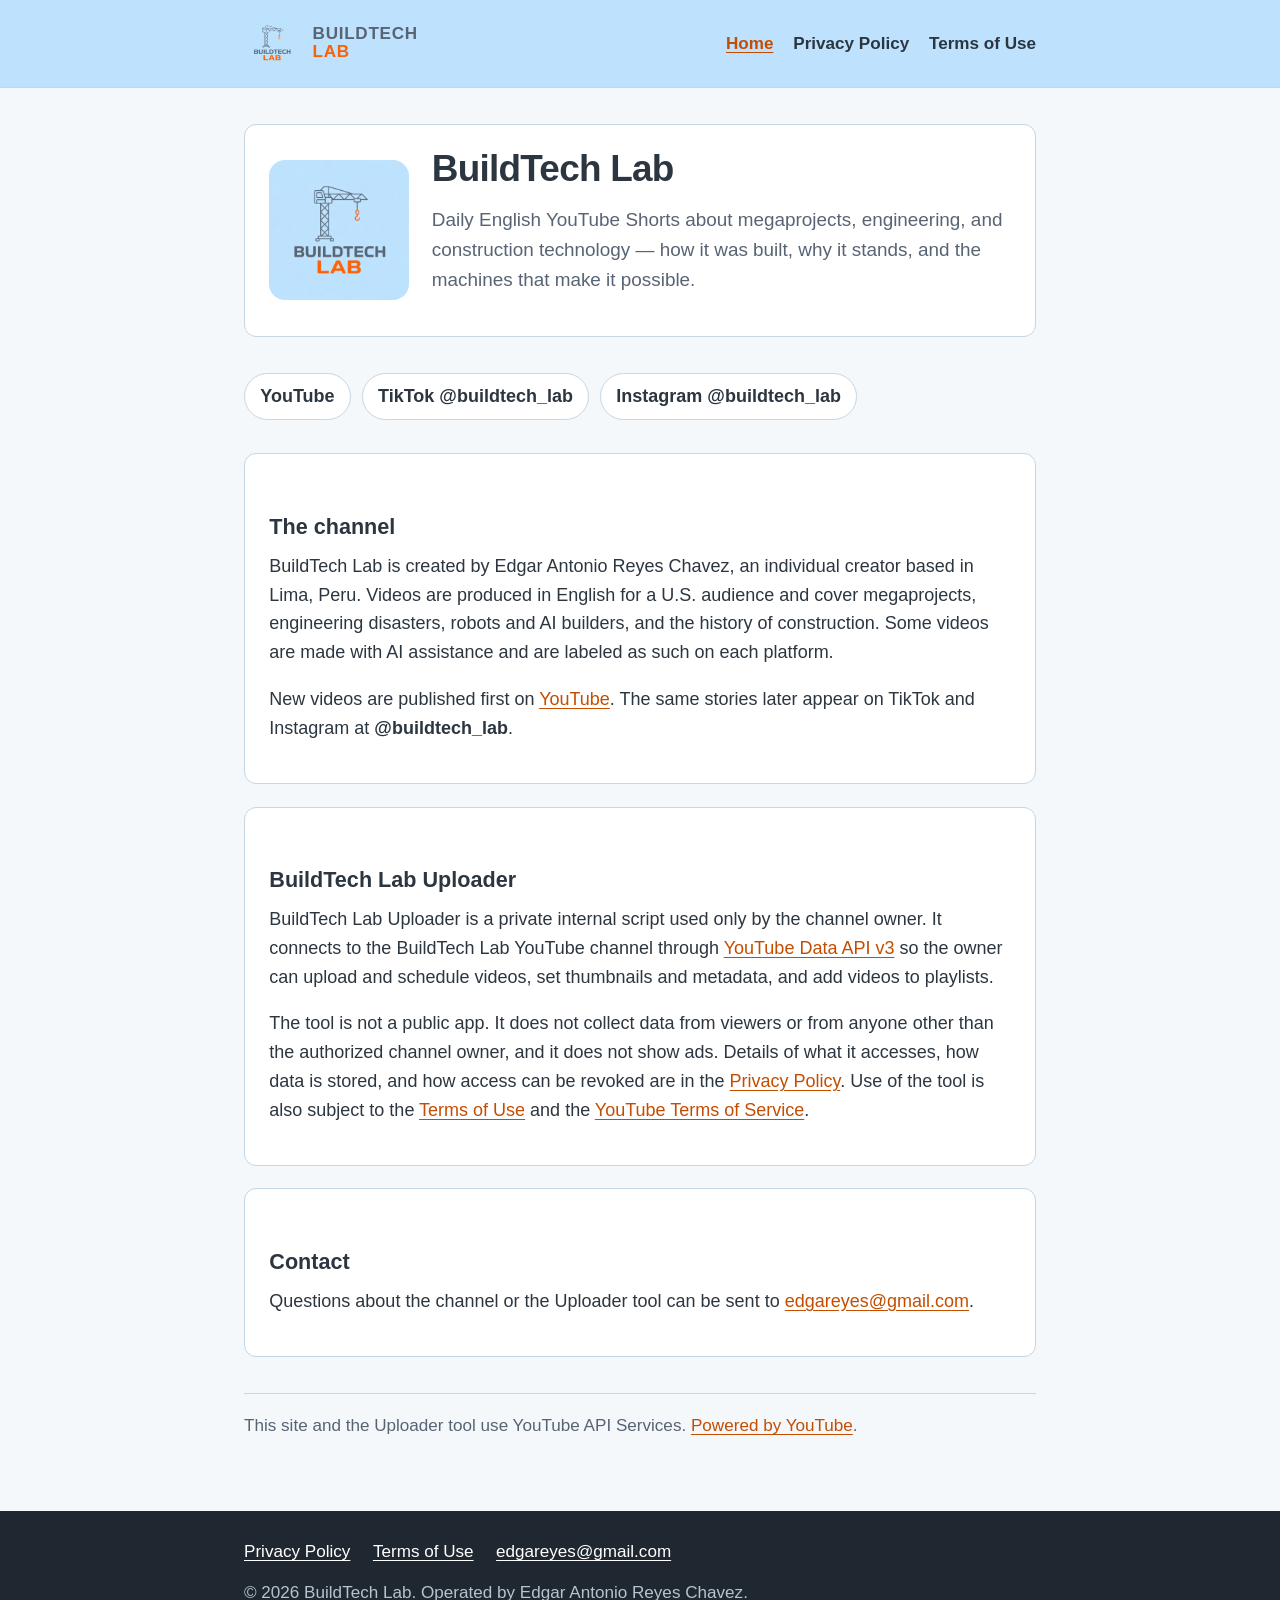
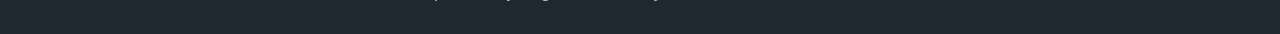
==== index.html @ da38969f "BuildTech Lab site" ====
<!DOCTYPE html>
<html lang="en">
<head>
  <meta charset="utf-8">
  <meta name="viewport" content="width=device-width, initial-scale=1">
  <meta name="description" content="BuildTech Lab is an English YouTube Shorts channel about megaprojects, engineering, and construction technology. Home of the private BuildTech Lab Uploader tool.">
  <title>BuildTech Lab — Engineering in 60 seconds</title>
  <link rel="icon" href="logo.jpg" type="image/jpeg">
  <link rel="stylesheet" href="styles.css">
</head>
<body>
  <header class="site-header">
    <div class="inner">
      <a class="brand" href="index.html">
        <img src="logo.jpg" width="800" height="800" alt="BuildTech Lab logo: a crane with an orange hook">
        <span class="wordmark"><span class="build">BUILDTECH</span><span class="lab">LAB</span></span>
      </a>
      <nav class="nav" aria-label="Primary">
        <a href="index.html" aria-current="page">Home</a>
        <a href="privacy.html">Privacy Policy</a>
        <a href="terms.html">Terms of Use</a>
      </nav>
    </div>
  </header>

  <main>
    <section class="hero">
      <img class="hero-logo" src="logo.jpg" width="800" height="800" alt="BuildTech Lab logo">
      <div>
        <h1>BuildTech Lab</h1>
        <p class="lede">Daily English YouTube Shorts about megaprojects, engineering, and construction technology — how it was built, why it stands, and the machines that make it possible.</p>
      </div>
    </section>

    <ul class="links">
      <li><a href="https://www.youtube.com/channel/UCGy6Xwe3I8vWP3yhMq9yGMQ">YouTube</a></li>
      <li><a href="https://www.tiktok.com/@buildtech_lab">TikTok @buildtech_lab</a></li>
      <li><a href="https://www.instagram.com/buildtech_lab/">Instagram @buildtech_lab</a></li>
    </ul>

    <section class="card">
      <h2>The channel</h2>
      <p>BuildTech Lab is created by Edgar Antonio Reyes Chavez, an individual creator based in Lima, Peru. Videos are produced in English for a U.S. audience and cover megaprojects, engineering disasters, robots and AI builders, and the history of construction. Some videos are made with AI assistance and are labeled as such on each platform.</p>
      <p>New videos are published first on <a href="https://www.youtube.com/channel/UCGy6Xwe3I8vWP3yhMq9yGMQ">YouTube</a>. The same stories later appear on TikTok and Instagram at <strong>@buildtech_lab</strong>.</p>
    </section>

    <section class="card">
      <h2>BuildTech Lab Uploader</h2>
      <p>BuildTech Lab Uploader is a private internal script used only by the channel owner. It connects to the BuildTech Lab YouTube channel through <a href="https://developers.google.com/youtube/v3">YouTube Data API v3</a> so the owner can upload and schedule videos, set thumbnails and metadata, and add videos to playlists.</p>
      <p>The tool is not a public app. It does not collect data from viewers or from anyone other than the authorized channel owner, and it does not show ads. Details of what it accesses, how data is stored, and how access can be revoked are in the <a href="privacy.html">Privacy Policy</a>. Use of the tool is also subject to the <a href="terms.html">Terms of Use</a> and the <a href="https://www.youtube.com/t/terms">YouTube Terms of Service</a>.</p>
    </section>

    <section class="card">
      <h2>Contact</h2>
      <p>Questions about the channel or the Uploader tool can be sent to <a href="mailto:edgareyes@gmail.com">edgareyes@gmail.com</a>.</p>
    </section>

    <p class="yt-credit">This site and the Uploader tool use YouTube API Services. <a href="https://www.youtube.com">Powered by YouTube</a>.</p>
  </main>

  <footer class="site-footer">
    <div class="inner">
      <nav class="footer-links" aria-label="Legal">
        <a href="privacy.html">Privacy Policy</a>
        <a href="terms.html">Terms of Use</a>
        <a href="mailto:edgareyes@gmail.com">edgareyes@gmail.com</a>
      </nav>
      <p class="footer-note">© 2026 BuildTech Lab. Operated by Edgar Antonio Reyes Chavez.</p>
    </div>
  </footer>
</body>
</html>
---- styles.css ----
/* BuildTech Lab — shared styles for the public info site (draft) */
:root {
  --bg-page: #f4f8fb;
  --bg-header: #bee2fd;
  --bg-card: #ffffff;
  --ink: #2c3640;
  --ink-muted: #586474;
  --line: #c5d6e4;
  --accent: #c44d00;
  --accent-bright: #fc6004;
  --max: 44rem;
  --radius: 12px;
}

*,
*::before,
*::after {
  box-sizing: border-box;
}

html {
  font-size: 112.5%;
  -webkit-text-size-adjust: 100%;
}

body {
  margin: 0;
  min-height: 100vh;
  display: flex;
  flex-direction: column;
  color: var(--ink);
  background: var(--bg-page);
  font-family: "Segoe UI", "Helvetica Neue", Helvetica, Arial, sans-serif;
  line-height: 1.6;
}

a {
  color: var(--accent);
  text-underline-offset: 0.15em;
}

a:hover {
  color: var(--accent-bright);
}

a:focus-visible {
  outline: 3px solid var(--accent-bright);
  outline-offset: 2px;
}

img {
  max-width: 100%;
  height: auto;
}

.site-header {
  background: var(--bg-header);
  border-bottom: 1px solid var(--line);
}

.site-header .inner,
.site-footer .inner,
main {
  width: min(var(--max), calc(100% - 2rem));
  margin-inline: auto;
}

.site-header .inner {
  display: flex;
  flex-wrap: wrap;
  align-items: center;
  justify-content: space-between;
  gap: 1rem;
  padding: 0.85rem 0;
}

.brand {
  display: flex;
  align-items: center;
  gap: 0.7rem;
  text-decoration: none;
  color: inherit;
}

.brand img {
  width: 56px;
  height: 56px;
  border-radius: 8px;
  display: block;
}

.wordmark {
  display: flex;
  flex-direction: column;
  line-height: 1.05;
  letter-spacing: 0.04em;
  font-weight: 700;
}

.wordmark .build {
  color: var(--ink-muted);
  font-size: 0.95rem;
}

.wordmark .lab {
  color: var(--accent-bright);
  font-size: 0.95rem;
}

.nav {
  display: flex;
  flex-wrap: wrap;
  gap: 0.25rem 1.1rem;
}

.nav a {
  color: var(--ink);
  text-decoration: none;
  font-weight: 600;
  font-size: 0.95rem;
}

.nav a:hover,
.nav a[aria-current="page"] {
  color: var(--accent);
  text-decoration: underline;
}

main {
  flex: 1;
  padding: 2rem 0 3rem;
}

h1 {
  margin: 0 0 0.75rem;
  font-size: 1.85rem;
  line-height: 1.2;
  letter-spacing: -0.02em;
}

h2 {
  margin: 2rem 0 0.6rem;
  font-size: 1.2rem;
  line-height: 1.3;
}

h3 {
  margin: 1.4rem 0 0.4rem;
  font-size: 1.05rem;
}

p,
ul {
  margin: 0 0 1rem;
}

ul {
  padding-left: 1.25rem;
}

li {
  margin-bottom: 0.35rem;
}

.lede {
  font-size: 1.05rem;
  color: var(--ink-muted);
}

.meta {
  color: var(--ink-muted);
  font-size: 0.95rem;
  margin-bottom: 1.5rem;
}

.hero {
  display: grid;
  gap: 1.25rem;
  margin-bottom: 2rem;
  padding: 1.25rem 1.35rem;
  background: var(--bg-card);
  border: 1px solid var(--line);
  border-radius: var(--radius);
}

.hero-logo {
  width: 140px;
  height: 140px;
  border-radius: 16px;
  display: block;
}

.links {
  display: flex;
  flex-wrap: wrap;
  gap: 0.6rem;
  margin: 0 0 1.5rem;
  padding: 0;
  list-style: none;
}

.links a {
  display: inline-block;
  padding: 0.45rem 0.85rem;
  border: 1px solid var(--line);
  border-radius: 999px;
  background: var(--bg-card);
  text-decoration: none;
  font-weight: 600;
  color: var(--ink);
}

.links a:hover {
  border-color: var(--accent-bright);
  color: var(--accent);
}

.card {
  background: var(--bg-card);
  border: 1px solid var(--line);
  border-radius: var(--radius);
  padding: 1.25rem 1.35rem;
  margin-bottom: 1.25rem;
}

.legal a {
  overflow-wrap: anywhere;
}

.yt-credit.tight {
  margin-top: 0;
  padding-top: 0;
  border-top: 0;
}

.yt-credit {
  margin-top: 2rem;
  padding-top: 1rem;
  border-top: 1px solid var(--line);
  color: var(--ink-muted);
  font-size: 0.95rem;
}

.site-footer {
  background: #1f2830;
  color: #d5dee6;
  margin-top: auto;
  padding: 1.5rem 0;
  font-size: 0.95rem;
}

.site-footer a {
  color: #fff;
}

.site-footer .inner {
  display: flex;
  flex-wrap: wrap;
  gap: 0.75rem 1.5rem;
  justify-content: space-between;
  align-items: flex-start;
}

.footer-links {
  display: flex;
  flex-wrap: wrap;
  gap: 0.75rem 1.25rem;
}

.footer-note {
  margin: 0;
  color: #b7c3cd;
}

@media (min-width: 640px) {
  .hero {
    grid-template-columns: 140px 1fr;
    align-items: center;
  }

  h1 {
    font-size: 2.05rem;
  }
}
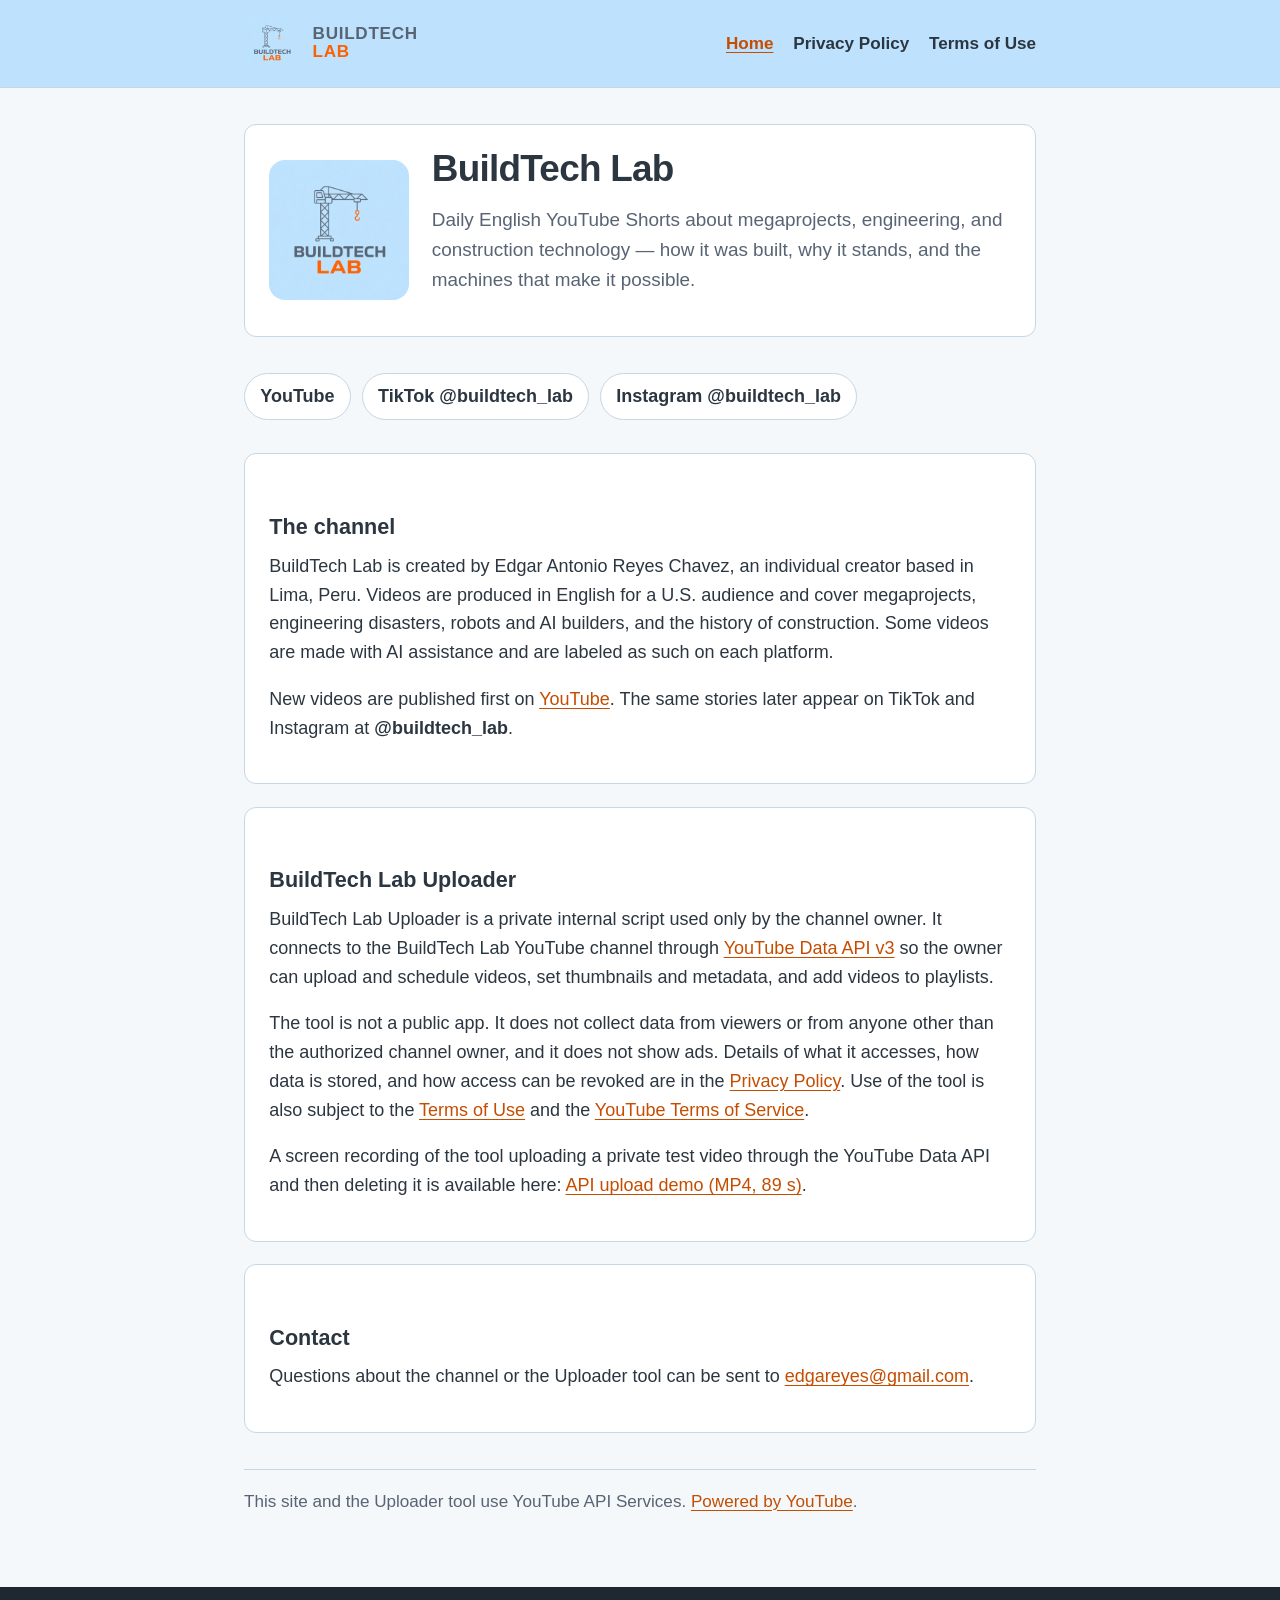
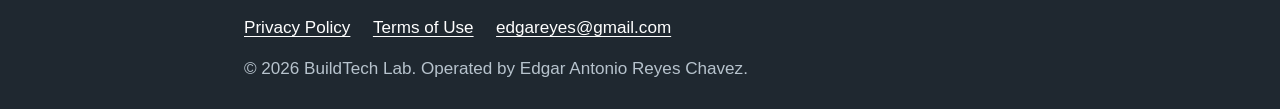
==== commit 92519d2c: "Audit prep: privacy uses list, policy links, demo recording" ====
--- a/index.html
+++ b/index.html
@@ -1,6 +1,7 @@
 <!DOCTYPE html>
 <html lang="en">
 <head>
+  <meta name="google-site-verification" content="aJ9HCAxNSQbOcUdQGBnpeoXm2j4bNfBljV6_o2d2XsM" />
   <meta charset="utf-8">
   <meta name="viewport" content="width=device-width, initial-scale=1">
   <meta name="description" content="BuildTech Lab is an English YouTube Shorts channel about megaprojects, engineering, and construction technology. Home of the private BuildTech Lab Uploader tool.">
@@ -48,6 +49,7 @@
       <h2>BuildTech Lab Uploader</h2>
       <p>BuildTech Lab Uploader is a private internal script used only by the channel owner. It connects to the BuildTech Lab YouTube channel through <a href="https://developers.google.com/youtube/v3">YouTube Data API v3</a> so the owner can upload and schedule videos, set thumbnails and metadata, and add videos to playlists.</p>
       <p>The tool is not a public app. It does not collect data from viewers or from anyone other than the authorized channel owner, and it does not show ads. Details of what it accesses, how data is stored, and how access can be revoked are in the <a href="privacy.html">Privacy Policy</a>. Use of the tool is also subject to the <a href="terms.html">Terms of Use</a> and the <a href="https://www.youtube.com/t/terms">YouTube Terms of Service</a>.</p>
+      <p>A screen recording of the tool uploading a private test video through the YouTube Data API and then deleting it is available here: <a href="demo/api_upload_demo.mp4">API upload demo (MP4, 89&nbsp;s)</a>.</p>
     </section>
 
     <section class="card">
